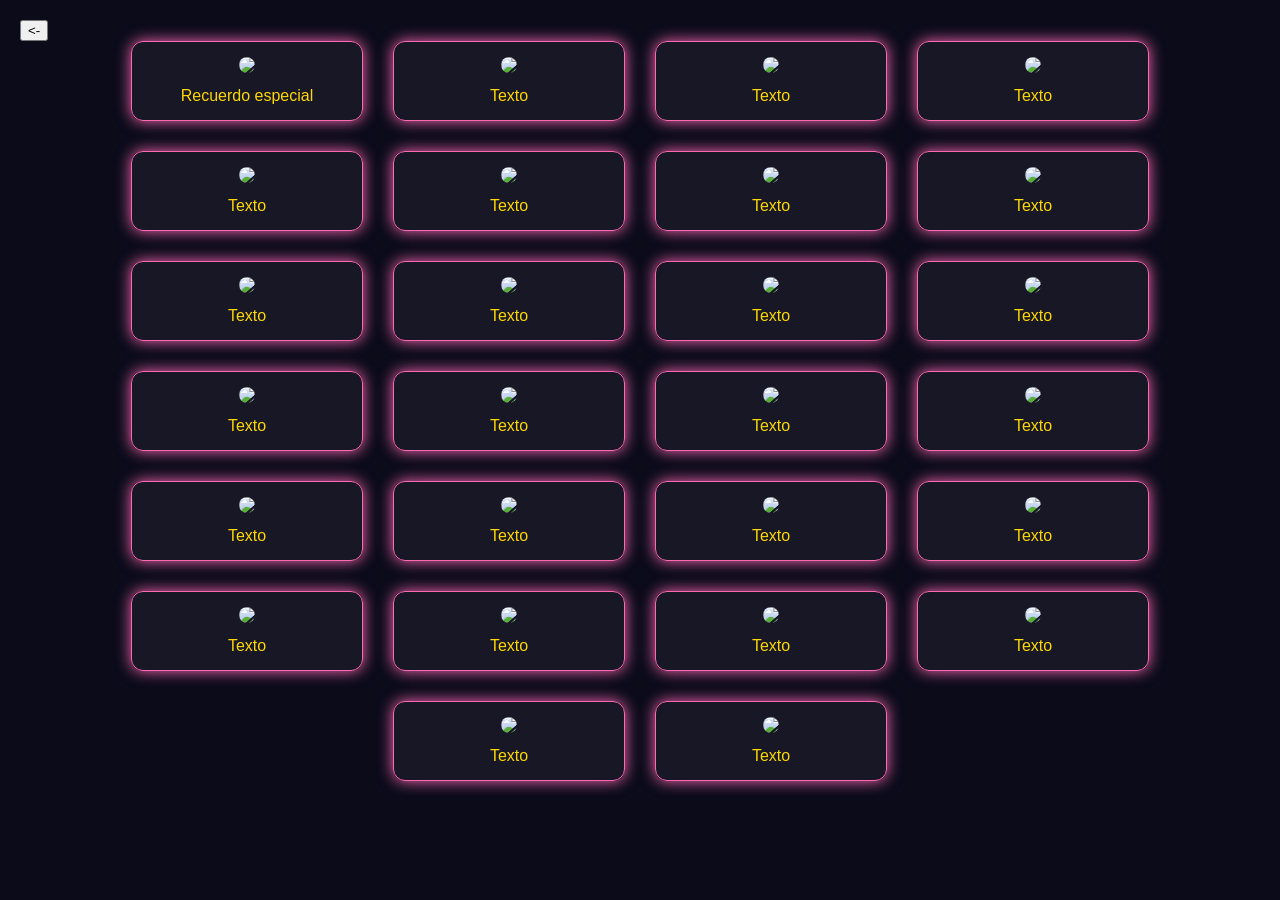
==== html/fotos.html @ e0923507 "Ingresar nueva pagina para imprementacion de fotos" ====
<!DOCTYPE html>
<html lang="en">
<head>
    <meta charset="UTF-8">
    <meta name="viewport" content="width=device-width, initial-scale=1.0">
    <link rel="stylesheet" href="../CSS/fotos.css">
    <title>Historia...</title>
</head>
<body>
    <div class="bot-regreso fondo">
        <a href="../index.html">
            <button><-</button>
        </a>
    </div>
    <div class="galeria">
        <div class="item">
            <img src="foto1.jpg">
            <p>Recuerdo especial</p>
        </div>
        <div class="item">
            <img src="foto2.jpg">
            <p>Texto</p>
        </div>
        <div class="item">
            <img src="foto3.jpg">
            <p>Texto</p>
        </div>
        <div class="item">
            <img src="foto3.jpg">
            <p>Texto</p>
        </div>
        <div class="item">
            <img src="foto3.jpg">
            <p>Texto</p>
        </div>
        <div class="item">
            <img src="foto3.jpg">
            <p>Texto</p>
        </div>
        <div class="item">
            <img src="foto3.jpg">
            <p>Texto</p>
        </div>
        <div class="item">
            <img src="foto3.jpg">
            <p>Texto</p>
        </div>
        <div class="item">
            <img src="foto3.jpg">
            <p>Texto</p>
        </div>
        <div class="item">
            <img src="foto3.jpg">
            <p>Texto</p>
        </div>
        <div class="item">
            <img src="foto3.jpg">
            <p>Texto</p>
        </div>
        <div class="item">
            <img src="foto3.jpg">
            <p>Texto</p>
        </div>
        <div class="item">
            <img src="foto3.jpg">
            <p>Texto</p>
        </div>
        <div class="item">
            <img src="foto3.jpg">
            <p>Texto</p>
        </div>
        <div class="item">
            <img src="foto3.jpg">
            <p>Texto</p>
        </div>
        <div class="item">
            <img src="foto3.jpg">
            <p>Texto</p>
        </div>
        <div class="item">
            <img src="foto3.jpg">
            <p>Texto</p>
        </div>
        <div class="item">
            <img src="foto3.jpg">
            <p>Texto</p>
        </div>
        <div class="item">
            <img src="foto3.jpg">
            <p>Texto</p>
        </div>
        <div class="item">
            <img src="foto3.jpg">
            <p>Texto</p>
        </div>
        <div class="item">
            <img src="foto3.jpg">
            <p>Texto</p>
        </div>
        <div class="item">
            <img src="foto3.jpg">
            <p>Texto</p>
        </div>
        <div class="item">
            <img src="foto3.jpg">
            <p>Texto</p>
        </div>
        <div class="item">
            <img src="foto3.jpg">
            <p>Texto</p>
        </div>
        <div class="item">
            <img src="foto3.jpg">
            <p>Texto</p>
        </div>
        <div class="item">
            <img src="foto3.jpg">
            <p>Texto</p>
        </div>
    </div>
    <script src="../JS/fotos.js"></script>
</body>
</html>
---- CSS/fotos.css ----
body {
    background-color: #0b0b1a;
    color: #ffffff;
    font-family: 'Segoe UI', sans-serif;
    text-align: center;
    margin: 0;
    padding: 20px;
}

.galeria {
    display: flex;
    justify-content: center;
    gap: 30px;
    flex-wrap: wrap;
}

.item {
    background: rgba(255, 255, 255, 0.05);
    border: 1px solid #ff69b4;
    border-radius: 12px;
    padding: 15px;
    width: 200px;
    box-shadow: 0 0 15px #ff69b4;
    transition: transform 0.3s ease;
}

.item:hover {
    transform: scale(1.05);
    box-shadow: 0 0 25px #ff1493;
}

.item img {
    width: 100%;
    border-radius: 8px;
    margin-bottom: 10px;
}

.item p {
    font-size: 16px;
    color: #ffd700;
    margin: 0;
}

.bot-regreso {
    display: block;
    display: flex;
    text-align: left;
}
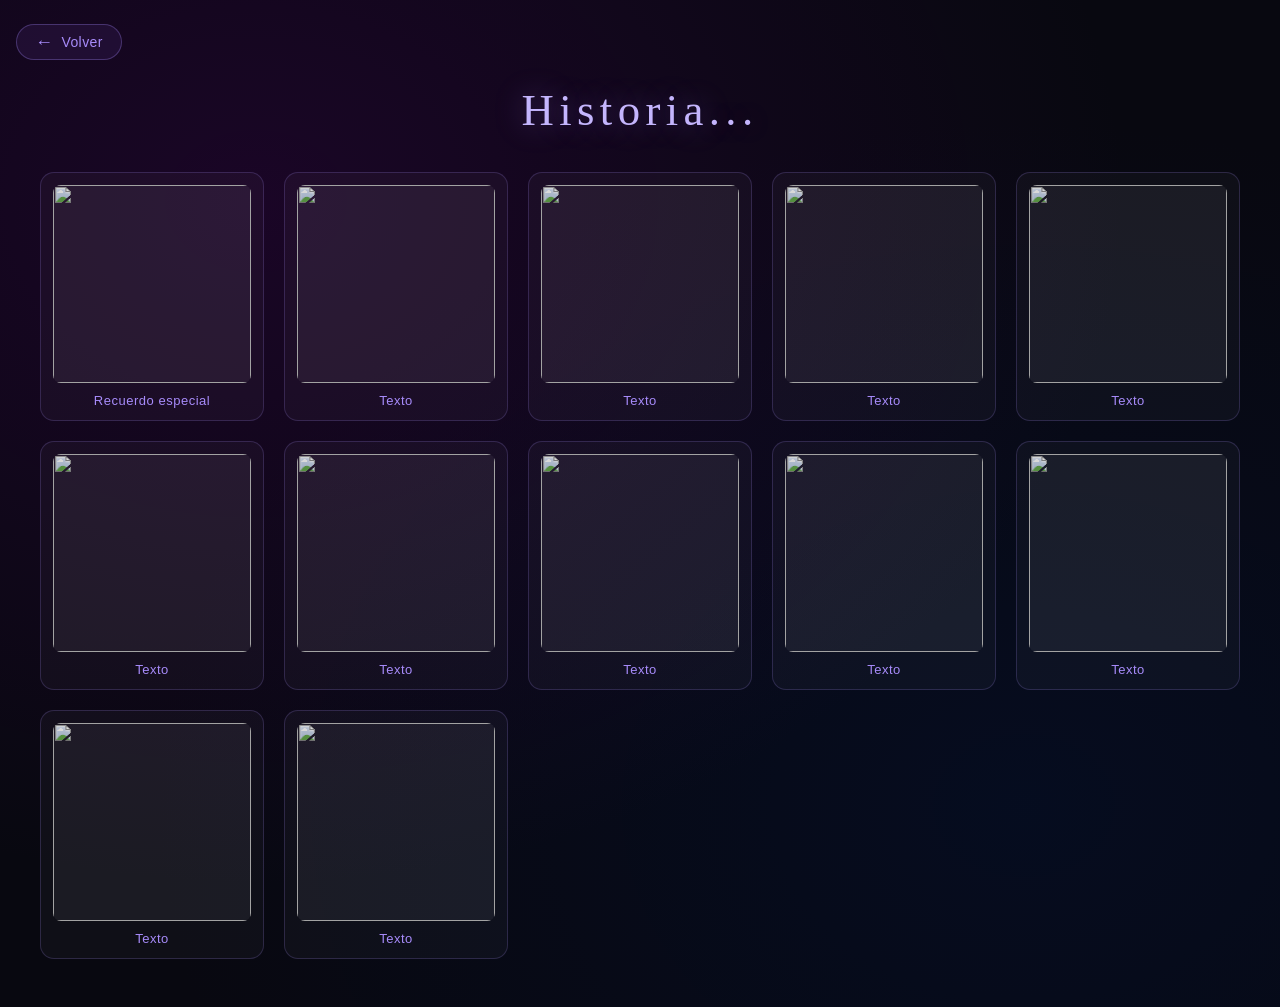
==== commit 5aec0b48: "Ajustes de colores y diselo de la pagina" ====
--- a/html/fotos.html
+++ b/html/fotos.html
@@ -1,5 +1,5 @@
 <!DOCTYPE html>
-<html lang="en">
+<html lang="es">
 <head>
     <meta charset="UTF-8">
     <meta name="viewport" content="width=device-width, initial-scale=1.0">
@@ -7,117 +7,113 @@
     <title>Historia...</title>
 </head>
 <body>
-    <div class="bot-regreso fondo">
-        <a href="../index.html">
-            <button><-</button>
+
+    <div class="btn-regreso">
+        <a href="../index.html" class="regreso-link">
+            <span class="regreso-arrow">&#8592;</span>
+            <span class="regreso-texto">Volver</span>
         </a>
     </div>
-    <div class="galeria">
-        <div class="item">
-            <img src="foto1.jpg">
+
+    <h1 class="titulo-galeria">Historia...</h1>
+
+    <div class="galeria" id="galeria">
+        <div class="item" data-index="0">
+            <div class="item-img-wrap">
+                <img src="#" loading="lazy">
+                <div class="item-overlay"><span>&#128065;</span></div>
+            </div>
             <p>Recuerdo especial</p>
         </div>
-        <div class="item">
-            <img src="foto2.jpg">
+        <div class="item" data-index="1">
+            <div class="item-img-wrap">
+                <img src="#" loading="lazy">
+                <div class="item-overlay"><span>&#128065;</span></div>
+            </div>
             <p>Texto</p>
         </div>
-        <div class="item">
-            <img src="foto3.jpg">
+        <div class="item" data-index="2">
+            <div class="item-img-wrap">
+                <img src="#" loading="lazy">
+                <div class="item-overlay"><span>&#128065;</span></div>
+            </div>
             <p>Texto</p>
         </div>
-        <div class="item">
-            <img src="foto3.jpg">
+        <div class="item" data-index="3">
+            <div class="item-img-wrap">
+                <img src="#" loading="lazy">
+                <div class="item-overlay"><span>&#128065;</span></div>
+            </div>
             <p>Texto</p>
         </div>
-        <div class="item">
-            <img src="foto3.jpg">
+        <div class="item" data-index="4">
+            <div class="item-img-wrap">
+                <img src="#" loading="lazy">
+                <div class="item-overlay"><span>&#128065;</span></div>
+            </div>
             <p>Texto</p>
         </div>
-        <div class="item">
-            <img src="foto3.jpg">
+        <div class="item" data-index="5">
+            <div class="item-img-wrap">
+                <img src="#" loading="lazy">
+                <div class="item-overlay"><span>&#128065;</span></div>
+            </div>
             <p>Texto</p>
         </div>
-        <div class="item">
-            <img src="foto3.jpg">
+        <div class="item" data-index="6">
+            <div class="item-img-wrap">
+                <img src="#" loading="lazy">
+                <div class="item-overlay"><span>&#128065;</span></div>
+            </div>
             <p>Texto</p>
         </div>
-        <div class="item">
-            <img src="foto3.jpg">
+        <div class="item" data-index="7">
+            <div class="item-img-wrap">
+                <img src="#" loading="lazy">
+                <div class="item-overlay"><span>&#128065;</span></div>
+            </div>
             <p>Texto</p>
         </div>
-        <div class="item">
-            <img src="foto3.jpg">
+        <div class="item" data-index="8">
+            <div class="item-img-wrap">
+                <img src="#" loading="lazy">
+                <div class="item-overlay"><span>&#128065;</span></div>
+            </div>
             <p>Texto</p>
         </div>
-        <div class="item">
-            <img src="foto3.jpg">
+        <div class="item" data-index="8">
+            <div class="item-img-wrap">
+                <img src="#" loading="lazy">
+                <div class="item-overlay"><span>&#128065;</span></div>
+            </div>
             <p>Texto</p>
         </div>
-        <div class="item">
-            <img src="foto3.jpg">
+        <div class="item" data-index="8">
+            <div class="item-img-wrap">
+                <img src="#" loading="lazy">
+                <div class="item-overlay"><span>&#128065;</span></div>
+            </div>
             <p>Texto</p>
         </div>
-        <div class="item">
-            <img src="foto3.jpg">
-            <p>Texto</p>
-        </div>
-        <div class="item">
-            <img src="foto3.jpg">
-            <p>Texto</p>
-        </div>
-        <div class="item">
-            <img src="foto3.jpg">
-            <p>Texto</p>
-        </div>
-        <div class="item">
-            <img src="foto3.jpg">
-            <p>Texto</p>
-        </div>
-        <div class="item">
-            <img src="foto3.jpg">
-            <p>Texto</p>
-        </div>
-        <div class="item">
-            <img src="foto3.jpg">
-            <p>Texto</p>
-        </div>
-        <div class="item">
-            <img src="foto3.jpg">
-            <p>Texto</p>
-        </div>
-        <div class="item">
-            <img src="foto3.jpg">
-            <p>Texto</p>
-        </div>
-        <div class="item">
-            <img src="foto3.jpg">
-            <p>Texto</p>
-        </div>
-        <div class="item">
-            <img src="foto3.jpg">
-            <p>Texto</p>
-        </div>
-        <div class="item">
-            <img src="foto3.jpg">
-            <p>Texto</p>
-        </div>
-        <div class="item">
-            <img src="foto3.jpg">
-            <p>Texto</p>
-        </div>
-        <div class="item">
-            <img src="foto3.jpg">
-            <p>Texto</p>
-        </div>
-        <div class="item">
-            <img src="foto3.jpg">
-            <p>Texto</p>
-        </div>
-        <div class="item">
-            <img src="foto3.jpg">
+        <div class="item" data-index="8">
+            <div class="item-img-wrap">
+                <img src="#" loading="lazy">
+                <div class="item-overlay"><span>&#128065;</span></div>
+            </div>
             <p>Texto</p>
         </div>
     </div>
+
+    <div class="lightbox" id="lightbox" role="dialog" aria-modal="true" aria-label="Imagen ampliada">
+        <button class="lightbox-close" id="lb-close" aria-label="Cerrar">&#10005;</button>
+        <button class="lightbox-nav lb-prev" id="lb-prev" aria-label="Anterior">&#8249;</button>
+        <div class="lightbox-contenido">
+            <img src="" alt="" id="lb-img">
+            <p id="lb-caption"></p>
+        </div>
+        <button class="lightbox-nav lb-next" id="lb-next" aria-label="Siguiente">&#8250;</button>
+    </div>
+
     <script src="../JS/fotos.js"></script>
 </body>
-</html>+</html>
--- a/CSS/fotos.css
+++ b/CSS/fotos.css
@@ -1,48 +1,257 @@
+*, *::before, *::after {
+    box-sizing: border-box;
+    margin: 0;
+    padding: 0;
+}
+
 body {
-    background-color: #0b0b1a;
-    color: #ffffff;
-    font-family: 'Segoe UI', sans-serif;
+    background-color: #080810;
+    background-image:
+        radial-gradient(ellipse at 20% 20%, rgba(60, 0, 80, 0.35) 0%, transparent 60%),
+        radial-gradient(ellipse at 80% 80%, rgba(0, 20, 60, 0.35) 0%, transparent 60%);
+    color: #e0e0e0;
+    font-family: 'Segoe UI', 'Georgia', sans-serif;
+    min-height: 100vh;
+    padding: 24px 16px 48px;
+}
+
+.btn-regreso {
+    margin-bottom: 24px;
+}
+
+.regreso-link {
+    display: inline-flex;
+    align-items: center;
+    gap: 8px;
+    text-decoration: none;
+    color: #a78bfa;
+    background: rgba(100, 60, 160, 0.15);
+    border: 1px solid rgba(167, 139, 250, 0.3);
+    border-radius: 32px;
+    padding: 8px 18px;
+    font-size: 14px;
+    font-weight: 500;
+    letter-spacing: 0.03em;
+    transition: background 0.25s, color 0.25s, border-color 0.25s, transform 0.2s;
+}
+
+.regreso-link:hover {
+    background: rgba(100, 60, 160, 0.35);
+    border-color: #a78bfa;
+    color: #c4b5fd;
+    transform: translateX(-3px);
+}
+
+.regreso-arrow {
+    font-size: 18px;
+    line-height: 1;
+}
+
+.titulo-galeria {
     text-align: center;
-    margin: 0;
-    padding: 20px;
+    font-size: clamp(1.6rem, 5vw, 2.8rem);
+    font-weight: 300;
+    letter-spacing: 0.12em;
+    color: #c4b5fd;
+    text-shadow: 0 0 30px rgba(167, 139, 250, 0.4);
+    margin-bottom: 36px;
+    font-family: 'Georgia', serif;
 }
 
 .galeria {
-    display: flex;
-    justify-content: center;
-    gap: 30px;
-    flex-wrap: wrap;
+    display: grid;
+    grid-template-columns: repeat(auto-fill, minmax(160px, 1fr));
+    gap: 20px;
+    max-width: 1200px;
+    margin: 0 auto;
 }
 
 .item {
-    background: rgba(255, 255, 255, 0.05);
-    border: 1px solid #ff69b4;
-    border-radius: 12px;
-    padding: 15px;
-    width: 200px;
-    box-shadow: 0 0 15px #ff69b4;
-    transition: transform 0.3s ease;
+    background: rgba(255, 255, 255, 0.03);
+    border: 1px solid rgba(167, 139, 250, 0.2);
+    border-radius: 14px;
+    padding: 12px;
+    cursor: pointer;
+    opacity: 0;
+    transform: translateY(24px);
+    transition:
+        transform 0.35s ease,
+        border-color 0.3s,
+        background 0.3s,
+        opacity 0.5s ease;
+}
+
+.item.visible {
+    opacity: 1;
+    transform: translateY(0);
 }
 
 .item:hover {
-    transform: scale(1.05);
-    box-shadow: 0 0 25px #ff1493;
-}
-
-.item img {
-    width: 100%;
+    transform: translateY(-6px) scale(1.02);
+    border-color: rgba(167, 139, 250, 0.6);
+    background: rgba(100, 60, 160, 0.12);
+}
+
+.item-img-wrap {
+    position: relative;
+    overflow: hidden;
     border-radius: 8px;
     margin-bottom: 10px;
+    aspect-ratio: 1 / 1;
+    background: rgba(255,255,255,0.05);
+}
+
+.item-img-wrap img {
+    width: 100%;
+    height: 100%;
+    object-fit: cover;
+    display: block;
+    transition: transform 0.4s ease, filter 0.4s ease;
+    filter: brightness(0.85) saturate(0.8);
+}
+
+.item:hover .item-img-wrap img {
+    transform: scale(1.08);
+    filter: brightness(1) saturate(1.1);
+}
+
+.item-overlay {
+    position: absolute;
+    inset: 0;
+    background: rgba(60, 0, 100, 0.5);
+    display: flex;
+    align-items: center;
+    justify-content: center;
+    opacity: 0;
+    transition: opacity 0.3s ease;
+    font-size: 28px;
+}
+
+.item:hover .item-overlay {
+    opacity: 1;
 }
 
 .item p {
-    font-size: 16px;
-    color: #ffd700;
-    margin: 0;
-}
-
-.bot-regreso {
-    display: block;
-    display: flex;
-    text-align: left;
-}+    font-size: 13px;
+    color: #a78bfa;
+    text-align: center;
+    letter-spacing: 0.04em;
+}
+
+.lightbox {
+    position: fixed;
+    inset: 0;
+    background: rgba(4, 2, 12, 0.96);
+    display: flex;
+    align-items: center;
+    justify-content: center;
+    gap: 12px;
+    z-index: 1000;
+    opacity: 0;
+    pointer-events: none;
+    transition: opacity 0.3s ease;
+    padding: 16px;
+}
+
+.lightbox.abierto {
+    opacity: 1;
+    pointer-events: all;
+}
+
+.lightbox-contenido {
+    max-width: 85vw;
+    max-height: 85vh;
+    display: flex;
+    flex-direction: column;
+    align-items: center;
+    gap: 14px;
+}
+
+.lightbox-contenido img {
+    max-width: 100%;
+    max-height: 75vh;
+    object-fit: contain;
+    border-radius: 12px;
+    border: 1px solid rgba(167, 139, 250, 0.25);
+    box-shadow: 0 0 60px rgba(100, 60, 160, 0.3);
+    transform: scale(0.9);
+    transition: transform 0.35s cubic-bezier(0.34, 1.56, 0.64, 1);
+}
+
+.lightbox.abierto .lightbox-contenido img {
+    transform: scale(1);
+}
+
+.lightbox-contenido p {
+    color: #c4b5fd;
+    font-size: 15px;
+    letter-spacing: 0.05em;
+}
+
+.lightbox-close {
+    position: absolute;
+    top: 20px;
+    right: 24px;
+    background: rgba(100, 60, 160, 0.2);
+    border: 1px solid rgba(167, 139, 250, 0.3);
+    color: #c4b5fd;
+    font-size: 20px;
+    width: 40px;
+    height: 40px;
+    border-radius: 50%;
+    cursor: pointer;
+    display: flex;
+    align-items: center;
+    justify-content: center;
+    transition: background 0.2s, transform 0.2s;
+}
+
+.lightbox-close:hover {
+    background: rgba(100, 60, 160, 0.5);
+    transform: scale(1.1) rotate(90deg);
+}
+
+.lightbox-nav {
+    background: rgba(100, 60, 160, 0.2);
+    border: 1px solid rgba(167, 139, 250, 0.3);
+    color: #c4b5fd;
+    font-size: 36px;
+    width: 48px;
+    height: 48px;
+    border-radius: 50%;
+    cursor: pointer;
+    display: flex;
+    align-items: center;
+    justify-content: center;
+    flex-shrink: 0;
+    transition: background 0.2s, transform 0.2s;
+    line-height: 1;
+}
+
+.lightbox-nav:hover {
+    background: rgba(100, 60, 160, 0.5);
+    transform: scale(1.1);
+}
+
+@media (max-width: 480px) {
+    .galeria {
+        grid-template-columns: repeat(2, 1fr);
+        gap: 12px;
+    }
+
+    .lightbox-nav {
+        width: 36px;
+        height: 36px;
+        font-size: 26px;
+    }
+
+    .lightbox-contenido {
+        max-width: 90vw;
+    }
+}
+
+@media (min-width: 900px) {
+    .galeria {
+        grid-template-columns: repeat(auto-fill, minmax(200px, 1fr));
+    }
+}
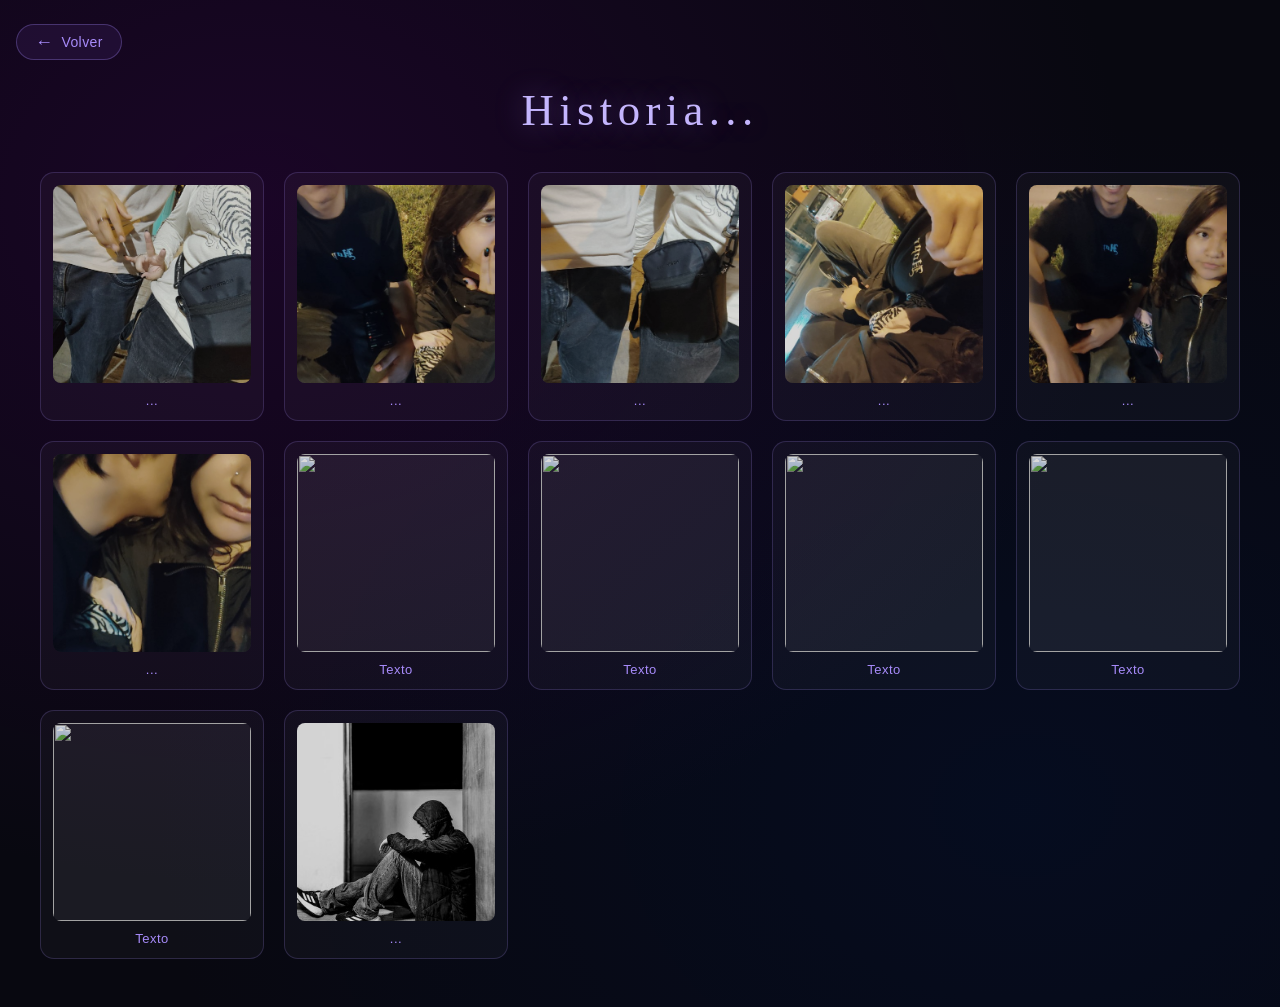
==== commit f1588efa: "Actualizacio de main" ====
--- a/html/fotos.html
+++ b/html/fotos.html
@@ -18,54 +18,47 @@
     <h1 class="titulo-galeria">Historia...</h1>
 
     <div class="galeria" id="galeria">
-        <div class="item" data-index="0">
+        <div class="item" data-index="1">
             <div class="item-img-wrap">
-                <img src="#" loading="lazy">
+                <img src="../imagenes/1000000631.jpg" alt="Recuerdo 1" loading="lazy">
                 <div class="item-overlay"><span>&#128065;</span></div>
             </div>
-            <p>Recuerdo especial</p>
-        </div>
-        <div class="item" data-index="1">
-            <div class="item-img-wrap">
-                <img src="#" loading="lazy">
-                <div class="item-overlay"><span>&#128065;</span></div>
-            </div>
-            <p>Texto</p>
+            <p>...</p>
         </div>
         <div class="item" data-index="2">
             <div class="item-img-wrap">
-                <img src="#" loading="lazy">
+                <img src="../imagenes/1000001730.jpg" alt="Recuerdo 2" loading="lazy">
                 <div class="item-overlay"><span>&#128065;</span></div>
             </div>
-            <p>Texto</p>
+            <p>...</p>
         </div>
         <div class="item" data-index="3">
             <div class="item-img-wrap">
-                <img src="#" loading="lazy">
+                <img src="../imagenes/1000001962.jpg" alt="Recuerdo 3" loading="lazy">
                 <div class="item-overlay"><span>&#128065;</span></div>
             </div>
-            <p>Texto</p>
+            <p>...</p>
         </div>
         <div class="item" data-index="4">
             <div class="item-img-wrap">
-                <img src="#" loading="lazy">
+                <img src="../imagenes/1000003192.jpg" alt="Recuerdo 4" loading="lazy">
                 <div class="item-overlay"><span>&#128065;</span></div>
             </div>
-            <p>Texto</p>
+            <p>...</p>
         </div>
         <div class="item" data-index="5">
             <div class="item-img-wrap">
-                <img src="#" loading="lazy">
+                <img src="../imagenes/1000004727.jpg" alt="Recuerdo 5" loading="lazy">
                 <div class="item-overlay"><span>&#128065;</span></div>
             </div>
-            <p>Texto</p>
+            <p>...</p>
         </div>
         <div class="item" data-index="6">
             <div class="item-img-wrap">
-                <img src="#" loading="lazy">
+                <img src="../imagenes/1000004983.jpg" alt="Recuerdo 6" loading="lazy">
                 <div class="item-overlay"><span>&#128065;</span></div>
             </div>
-            <p>Texto</p>
+            <p>...</p>
         </div>
         <div class="item" data-index="7">
             <div class="item-img-wrap">
@@ -81,26 +74,33 @@
             </div>
             <p>Texto</p>
         </div>
-        <div class="item" data-index="8">
+        <div class="item" data-index="9">
             <div class="item-img-wrap">
                 <img src="#" loading="lazy">
                 <div class="item-overlay"><span>&#128065;</span></div>
             </div>
             <p>Texto</p>
         </div>
-        <div class="item" data-index="8">
+        <div class="item" data-index="10">
             <div class="item-img-wrap">
                 <img src="#" loading="lazy">
                 <div class="item-overlay"><span>&#128065;</span></div>
             </div>
             <p>Texto</p>
         </div>
-        <div class="item" data-index="8">
+        <div class="item" data-index="11">
             <div class="item-img-wrap">
                 <img src="#" loading="lazy">
                 <div class="item-overlay"><span>&#128065;</span></div>
             </div>
             <p>Texto</p>
+        </div>
+        <div class="item" data-index="12">
+            <div class="item-img-wrap">
+                <img src="../imagenes/1000012701.jpg" loading="lazy">
+                <div class="item-overlay"><span>&#128065;</span></div>
+            </div>
+            <p>...</p>
         </div>
     </div>
 
